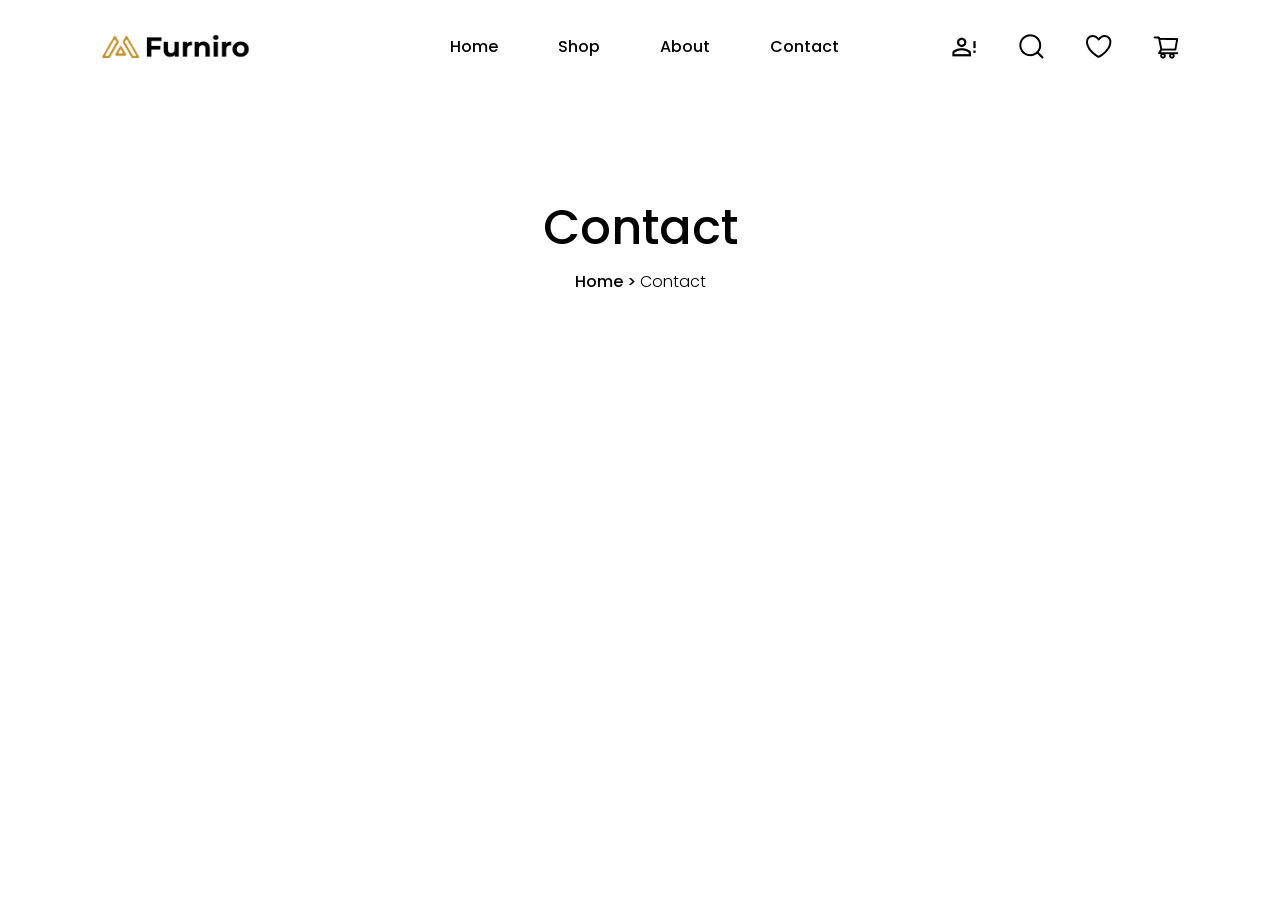
==== contact.html @ 43bb4ae7 "project" ====
<!DOCTYPE html>
<html lang="en">
<head>
    <meta charset="UTF-8">
    <meta name="viewport" content="width=device-width, initial-scale=1.0">
    <link href="https://fonts.googleapis.com/css2?family=Poppins:ital,wght@0,100;0,200;0,300;0,400;0,500;0,600;0,700;0,800;0,900;1,100;1,200;1,300;1,400;1,500;1,600;1,700;1,800;1,900&display=swap" rel="stylesheet" />
    <link rel="stylesheet" href="css/common.css" >
    <link rel="stylesheet" href="css/shop.css">
    <title>Document</title>
</head>
<body>
    <header>
      <div class="navbar">
        <div class="nav">
          <img src="images/Frame 168.png" >
          <nav>
            <ul>
              <li><a href="index.html">Home</a></li>
              <li><a href="#">Shop</a></li>
              <li><a href="product.html">About</a></li>
              <li><a href="">Contact</a></li>
            </ul>
          </nav>
        </div>
        <div class="right-bar">
          <div class="bar">
            <img src="images/Vector.png" alt="" />
            <img src="images/Vector (1).png" alt="" />
            <img src="images/Vector (2).png" alt="" />
            <img src="images/vector(3).png" alt="" />
          </div>
        </div>
      </div>
    </header>
    <section class="hero-section">
        <div class="hero-content">
            <h1>Contact</h1>
            <p>Home > <span>Contact</span></p>
        </div>
    </section>
---- css/common.css ----
*{
    margin: 0;
    padding: 0;
    box-sizing: border-box;
    font-family: "poppins";
}
.navbar{
    
    display: flex;
   align-items: center;
   margin: 30px 100px;
   
    justify-content: space-between;
   
}
.navbar .nav{
    align-items: center
    ;
    gap: 200px;
}
.navbar .nav img{
    width: 150px;
}
.nav{
    display: flex;
}

.navbar .nav nav ul{
    display: flex;
   gap: 60px;
}
.navbar .nav nav ul li{
    list-style-type: none;
    font-family: "poppins";
}
.navbar .nav nav ul li a{ 
  
  font-family: "Poppins", sans-serif;
  font-weight: 500;
  color: black;
  
  text-decoration: none;

  font-size: 16px;
}
.navbar .right-bar .bar{
    gap:40px;
    display: flex;
    align-items: center;
}



.footer {
  
    height: 505px;
       display: flex;
    flex-direction: column;
    justify-content: space-between;
    padding: 80px 100px 40px 100px;
}

.footer-container {
    display: flex;
    gap: 100px;
}





.footer-logo {
    margin-bottom: 50px;
}

.footer-address {
    color: #9F9F9F;
}


.footer-heading {
    font-size: 16px;
    font-weight: 500;
    color: #9F9F9F;
    margin-bottom: 55px;
}


.footer-links {
    list-style: none;
    display: flex;
    flex-direction: column;
    gap: 36px;
}

.footer-links a {
    text-decoration: none;
    color: #000000;
    font-size: 16px;
    font-weight: 500;
    transition: color 0.2s ease;
}

.footer-links a:hover {
    color: #b8860b;
}

.newsletter-form {
    display: flex;
    gap: 12px;
}

.newsletter-form input {
    border: none;
    border-bottom: 1px solid #000000;
    font-size: 14px;
    width: 200px;

}

.newsletter-form input::placeholder {
    color: #9F9F9F;
}

.newsletter-form button {
    background: none;
    border: none;
    border-bottom: 1px solid #000000;
    font-size: 14px;
    font-weight: bold;
    padding: 4px 0;
}




.footer-bottom {
    border-top: 1px solid #D9D9D9;
    padding-top: 35px;
}
---- css/shop.css ----
*{
    margin: 0;
    padding: 0;
    box-sizing: border-box;
    font-family: "poppins";
}
.hero-section {
    position: relative;
    height: 300px;
    background: url("/FURNIRO-/images/Rectangle\ 1.png");
    background-position: center;
    background-repeat: no-repeat;
    background-size: cover;
    display: flex;
    justify-content: center;
    align-items: center;
    text-align: center;
}
.hero-section::before {
    content: '';
    position: absolute;
    top: 0;
    left: 0;
    width: 100%;
    height: 100%;
    background-color: rgba(255, 255, 255, 0.4); /* Light overlay mimicking the design */
}
.hero-content {
    position: relative;
    z-index: 1;
}

.hero-content h1 {
    font-size: 48px;
    font-weight: 500;
    margin-bottom: 5px;
    color: #000;
}

.hero-content p {
    font-size: 16px;
    font-weight: 500;
    color: #000;
}

.hero-content span {
    font-weight: 300;
}

.control-bar {
    display: flex;
    justify-content: space-between;
    align-items: center;
    background-color: #f9f1e7;
    padding: 20px 60px;
    margin-top: 1px;
}

.control-left {
    display: flex;
    align-items: center;
    gap: 20px;
}

.filter-btn {
    background: none;
    border: none;
    font-size: 16px;
    cursor: pointer;
    display: flex;
    align-items: center;
    gap: 10px;
    font-weight: 400;
}

.view-icons {
    display: flex;
    gap: 15px;
    font-size: 18px;
    cursor: pointer;
}

.view-icons .active {
    color: #000;
}

.divider {
    width: 2px;
    height: 25px;
    background-color: #9f9f9f;
}

.result-text {
    font-size: 14px;
    color: #000;
}

.control-right {
    display: flex;
    align-items: center;
    gap: 25px;
}

.show-control, .sort-control {
    display: flex;
    align-items: center;
    gap: 15px;
    font-size: 16px;
    color: #000;
}

.number-box, .sort-box {
    background-color: #fff;
    padding: 8px 15px;
    color: #9f9f9f;
    font-size: 14px;
}

.product-section {
    padding: 50px 80px;
    background-color: #fff;
}

.product-grid {
    display: grid;
    grid-template-columns: repeat(auto-fit, minmax(260px, 1fr));
    gap: 30px;
}

.product-card {
    background-color: #f4f5f7;
    position: relative;
    display: flex;
    flex-direction: column;
    overflow: hidden;
}

.product-image-container {
    position: relative;
    width: 100%;
    height: 300px;
}

.product-image-container img {
    width: 100%;
    height: 100%;
    object-fit: cover;
}

.badge {
    position: absolute;
    top: 20px;
    right: 20px;
    width: 48px;
    height: 48px;
    border-radius: 50%;
    display: flex;
    align-items: center;
    justify-content: center;
    color: #fff;
    font-size: 14px;
    font-weight: 500;
}

.badge.discount {
    background-color: #e97171;
}

.badge.new {
    background-color: #2ec1ac;
}

.product-info {
    padding: 20px;
    display: flex;
    flex-direction: column;
    gap: 8px;
}

.product-info h3 {
    font-size: 24px;
    font-weight: 600;
    color: #3a3a3a;
}

.product-category {
    font-size: 16px;
    font-weight: 500;
    color: #898989;
}

.product-pricing {
    display: flex;
    align-items: center;
    gap: 15px;
    margin-top: 5px;
}

.current-price {
    font-size: 20px;
    font-weight: 600;
    color: #3a3a3a;
}

.old-price {
    font-size: 16px;
    color: #b0b0b0;
    text-decoration: line-through;
}

.product-card:hover .product-overlay,
.product-card.hover-active .product-overlay {
    opacity: 1;
    visibility: visible;
}

.product-overlay {
    position: absolute;
    top: 0;
    left: 0;
    width: 100%;
    height: 100%;
    background-color: rgba(0, 0, 0, 0.7);
    display: flex;
    flex-direction: column;
    justify-content: center;
    align-items: center;
    gap: 20px;
    opacity: 0;
    visibility: hidden;
    transition: opacity 0.3s ease;
}

.product-overlay .add-to-cart-btn {
    background-color: #fff;
    color: #b8860b;
    border: none;
    padding: 12px 50px;
    font-size: 16px;
    font-weight: 600;
    cursor: pointer;
    transition: background 0.2s;
}

.product-overlay .add-to-cart-btn:hover {
    background-color: #f4f4f4;
}

.overlay-actions {
    display: flex;
    gap: 20px;
    color: #fff;
    font-size: 14px;
    font-weight: 500;
}

.overlay-actions span {
    display: flex;
    align-items: center;
    gap: 5px;
    cursor: pointer;
}

.overlay-actions span:hover {
    color: #b8860b;
}
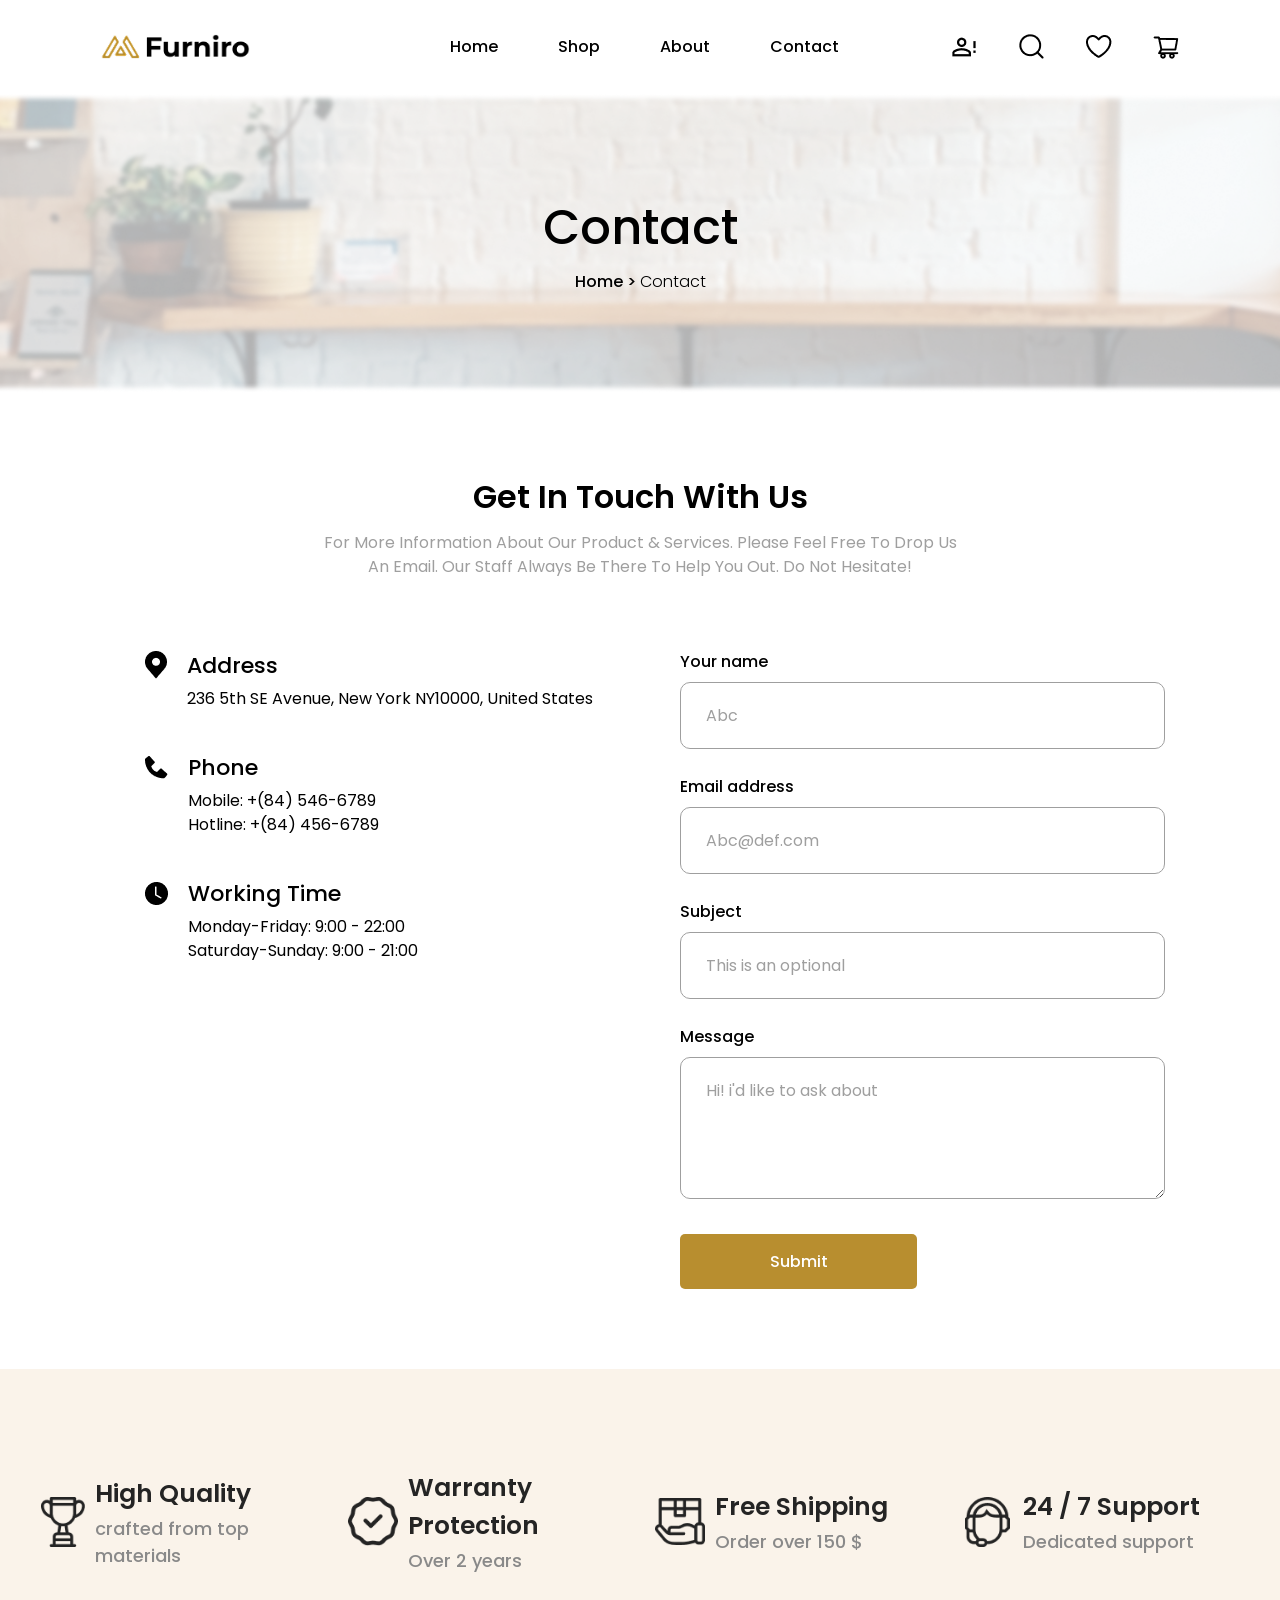
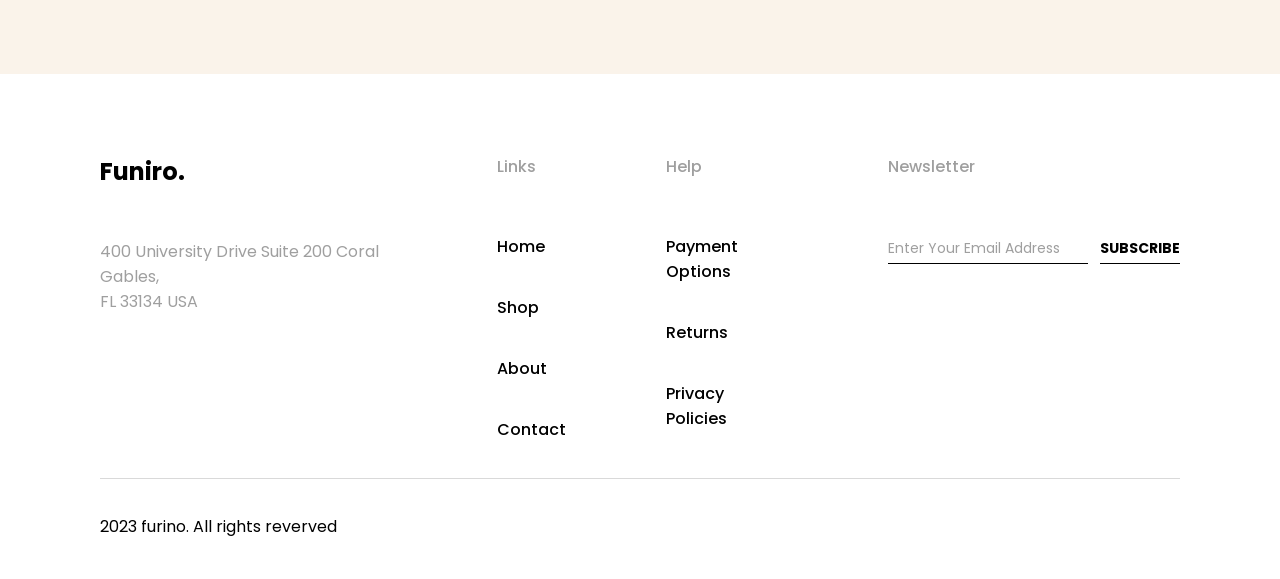
==== commit f9f62821: "changes" ====
--- a/contact.html
+++ b/contact.html
@@ -1,40 +1,210 @@
-<!DOCTYPE html>
+<!doctype html>
 <html lang="en">
-<head>
-    <meta charset="UTF-8">
-    <meta name="viewport" content="width=device-width, initial-scale=1.0">
-    <link href="https://fonts.googleapis.com/css2?family=Poppins:ital,wght@0,100;0,200;0,300;0,400;0,500;0,600;0,700;0,800;0,900;1,100;1,200;1,300;1,400;1,500;1,600;1,700;1,800;1,900&display=swap" rel="stylesheet" />
-    <link rel="stylesheet" href="css/common.css" >
-    <link rel="stylesheet" href="css/shop.css">
+  <head>
+    <meta charset="UTF-8" />
+    <meta name="viewport" content="width=device-width, initial-scale=1.0" />
+    <link
+      href="https://fonts.googleapis.com/css2?family=Poppins:ital,wght@0,100;0,200;0,300;0,400;0,500;0,600;0,700;0,800;0,900;1,100;1,200;1,300;1,400;1,500;1,600;1,700;1,800;1,900&display=swap"
+      rel="stylesheet"
+    />
+    <link rel="stylesheet" href="css/common.css" />
+    <link rel="stylesheet" href="css/style.css" />
     <title>Document</title>
-</head>
-<body>
+  </head>
+  <body>
     <header>
       <div class="navbar">
         <div class="nav">
-          <img src="images/Frame 168.png" >
+          <img src="images/header/Frame 168.png" />
           <nav>
             <ul>
               <li><a href="index.html">Home</a></li>
               <li><a href="#">Shop</a></li>
               <li><a href="product.html">About</a></li>
-              <li><a href="">Contact</a></li>
+              <li><a href="contact.html">Contact</a></li>
             </ul>
           </nav>
         </div>
         <div class="right-bar">
           <div class="bar">
-            <img src="images/Vector.png" alt="" />
-            <img src="images/Vector (1).png" alt="" />
-            <img src="images/Vector (2).png" alt="" />
-            <img src="images/vector(3).png" alt="" />
+            <img src="images/header/Vector.png" alt="" />
+            <img src="images/header/Vector (1).png" alt="" />
+            <img src="images/header/Vector (2).png" alt="" />
+            <img src="images/header/vector(3).png" alt="" />
           </div>
         </div>
       </div>
     </header>
     <section class="hero-section">
-        <div class="hero-content">
-            <h1>Contact</h1>
-            <p>Home > <span>Contact</span></p>
-        </div>
-    </section>+      <div class="hero-content">
+        <h1>Contact</h1>
+        <p>Home > <span>Contact</span></p>
+      </div>
+    </section>
+    <section class="contact-section">
+      <div class="contact-container">
+        <!-- Header -->
+        <div class="contact-header">
+          <h2>Get In Touch With Us</h2>
+          <p>
+            For More Information About Our Product & Services. Please Feel Free
+            To Drop Us An Email. Our Staff Always Be There To Help You Out. Do
+            Not Hesitate!
+          </p>
+        </div>
+
+        <div class="contact-content">
+          <div class="contact-info">
+            <div class="info-item">
+              <div class="icon"><img src="images/address.png" alt="" /></div>
+              <div>
+                <h3>Address</h3>
+                <p>236 5th SE Avenue, New York NY10000, United States</p>
+              </div>
+            </div>
+
+            <div class="info-item">
+              <div class="icon"><img src="images/contact.png" alt="" /></div>
+              <div>
+                <h3>Phone</h3>
+                <p>Mobile: +(84) 546-6789</p>
+                <p>Hotline: +(84) 456-6789</p>
+              </div>
+            </div>
+
+            <div class="info-item">
+              <div class="icon"><img src="images/clock.png" alt="" /></div>
+              <div>
+                <h3>Working Time</h3>
+                <p>Monday-Friday: 9:00 - 22:00</p>
+                <p>Saturday-Sunday: 9:00 - 21:00</p>
+              </div>
+            </div>
+          </div>
+
+          <form class="contact-form" onsubmit="event.preventDefault()">
+            <div class="form-group">
+              <label for="name">Your name</label>
+              <input type="text" id="name" placeholder="Abc" />
+            </div>
+
+            <div class="form-group">
+              <label for="email">Email address</label>
+              <input type="email" id="email" placeholder="Abc@def.com" />
+            </div>
+
+            <div class="form-group">
+              <label for="subject">Subject</label>
+              <input
+                type="text"
+                id="subject"
+                placeholder="This is an optional"
+              />
+            </div>
+
+            <div class="form-group">
+              <label for="message">Message</label>
+              <textarea
+                id="message"
+                rows="4"
+                placeholder="Hi! i'd like to ask about"
+              ></textarea>
+            </div>
+
+            <button type="submit" class="submit-btn">Submit</button>
+          </form>
+        </div>
+      </div>
+    </section>
+
+    <section class="features-section">
+      <div class="features-container">
+        <div class="feature-item">
+          <img
+            src="images/quality.png"
+            alt="High Quality Trophy"
+            class="feature-icon"
+          />
+          <div class="feature-text">
+            <h3>High Quality</h3>
+            <p>crafted from top materials</p>
+          </div>
+        </div>
+
+        <div class="feature-item">
+          <img
+            src="images/valid.png"
+            alt="Warranty Protection"
+            class="feature-icon"
+          />
+          <div class="feature-text">
+            <h3>Warranty Protection</h3>
+            <p>Over 2 years</p>
+          </div>
+        </div>
+
+        <div class="feature-item">
+          <img src="images/ship.png" alt="Free Shipping" class="feature-icon" />
+          <div class="feature-text">
+            <h3>Free Shipping</h3>
+            <p>Order over 150 $</p>
+          </div>
+        </div>
+
+        <div class="feature-item">
+          <img
+            src="images/support.png"
+            alt="24 / 7 Support"
+            class="feature-icon"
+          />
+          <div class="feature-text">
+            <h3>24 / 7 Support</h3>
+            <p>Dedicated support</p>
+          </div>
+        </div>
+      </div>
+    </section>
+    <footer class="footer">
+      <div class="footer-container">
+        <div class="footer-col brand-col">
+          <h2 class="footer-logo">Funiro.</h2>
+          <p class="footer-address">
+            400 University Drive Suite 200 Coral Gables,<br />
+            FL 33134 USA
+          </p>
+        </div>
+
+        <div class="footer-col">
+          <h4 class="footer-heading">Links</h4>
+          <ul class="footer-links">
+            <li><a href="#">Home</a></li>
+            <li><a href="shop.html">Shop</a></li>
+            <li><a href="product.html">About</a></li>
+            <li><a href="contact.html">Contact</a></li>
+          </ul>
+        </div>
+
+        <div class="footer-col">
+          <h4 class="footer-heading">Help</h4>
+          <ul class="footer-links">
+            <li><a href="#">Payment Options</a></li>
+            <li><a href="#">Returns</a></li>
+            <li><a href="#">Privacy Policies</a></li>
+          </ul>
+        </div>
+
+        <div class="footer-col newsletter-col">
+          <h3 class="footer-heading">Newsletter</h3>
+          <div class="newsletter-form">
+            <input type="email" placeholder="Enter Your Email Address" />
+            <button type="submit">SUBSCRIBE</button>
+          </div>
+        </div>
+      </div>
+
+      <div class="footer-bottom">
+        <p>2023 furino. All rights reverved</p>
+      </div>
+    </footer>
+  </body>
+</html>
--- a/css/common.css
+++ b/css/common.css
@@ -5,7 +5,7 @@
     font-family: "poppins";
 }
 .navbar{
-    
+     
     display: flex;
    align-items: center;
    margin: 30px 100px;
@@ -14,8 +14,7 @@
    
 }
 .navbar .nav{
-    align-items: center
-    ;
+    align-items: center ;
     gap: 200px;
 }
 .navbar .nav img{
--- a/css/style.css
+++ b/css/style.css
@@ -0,0 +1,520 @@
+
+body {
+    margin: 0;
+    padding: 0;
+    font-family: "poppins";
+    box-sizing: border-box;
+}
+
+
+.hero {
+    height: 716px;
+    background-image: url('../images/backgrd.jpg');
+    background-size: cover;
+    background-position: center;
+    display: flex;
+    justify-content: flex-end;
+    align-items: center;
+    padding-right: 100px; 
+    
+}
+
+.hero-box {
+    background-color: #FFF3E3;
+    padding: 50px 40px;
+    width: 500px;
+}
+
+.sub-title {
+    font-size: 14px;
+    font-weight: bold;
+    letter-spacing: 2px;
+    color: #333;
+}
+
+.hero-box h1 {
+    font-size: 42px;
+    color: #B8860B;
+    margin: 15px 0;
+    line-height: 1.2;
+}
+
+.hero-box p {
+    font-size: 15px;
+    color: #666;
+    line-height: 24px;
+    margin-bottom: 30px;
+}
+
+.btn {
+    display: inline-block;
+    background-color: #B8860B;
+    color: #fff;
+    padding: 15px 40px;
+    text-decoration: none;
+    font-weight: bold;
+    font-size: 14px;
+}
+
+.btn:hover {
+    background-color: #996f08;
+}
+.range-content{
+    text-align: center;
+    margin: 50px;
+}
+.range-content h3{
+    font-size: 32px;
+    font-weight: bold;
+}
+ .range-content p{
+    color: gray;
+    font-size: 20px;
+}
+.type {
+    display: flex;
+    gap: 20px;
+    margin-top: 56px;
+}
+.type .product-type{
+    text-align: center;
+    align-items: center;
+}
+.type .product-type img{
+    border-radius: 10px;
+    width: 100%;
+}
+.type .product-type h4{
+    font-weight: 500;
+    font-size: 20px;
+margin-top: 16px;
+
+}
+
+/* Products Section Styles */
+.products-section {
+    padding: 60px 20px;
+    background-color: #F4F5F7;
+    font-family: 'Poppins', sans-serif;
+}
+
+.container {
+    max-width: 1236px;
+    margin: 0 auto;
+}
+
+.products-section h2 {
+    text-align: center;
+    font-size: 32px;
+    font-weight: 700;
+    color: #3A3A3A;
+    margin-bottom: 32px;
+}
+
+.products-grid {
+    display: grid;
+    grid-template-columns: repeat(auto-fit, minmax(260px, 1fr));
+    gap: 32px;
+    margin-bottom: 40px;
+}
+
+.product-card {
+    background-color: #F4F5F7;
+    position: relative;
+    overflow: hidden;
+    display: flex;
+    flex-direction: column;
+}
+
+.product-image {
+    position: relative;
+    width: 100%;
+    height: 301px;
+    background-color: #E5E5E5;
+}
+
+.product-image img {
+    width: 100%;
+    height: 100%;
+    object-fit: cover;
+}
+
+.badge {
+    position: absolute;
+    top: 24px;
+    right: 24px;
+    width: 48px;
+    height: 48px;
+    border-radius: 50%;
+    display: flex;
+    align-items: center;
+    justify-content: center;
+    font-size: 14px;
+    font-weight: 500;
+    color: #FFFFFF;
+}
+
+.badge.discount {
+    background-color: #E97171;
+}
+
+.badge.new {
+    background-color: #2EC1AC;
+}
+
+.product-info {
+    padding: 16px;
+    background-color: #F4F5F7;
+}
+
+.product-info h3 {
+    font-size: 24px;
+    font-weight: 600;
+    color: #3A3A3A;
+    margin-bottom: 8px;
+}
+
+.product-category {
+    font-size: 16px;
+    font-weight: 500;
+    color: #898989;
+    margin-bottom: 8px;
+}
+
+.product-price {
+    font-size: 20px;
+    font-weight: 600;
+    color: #3A3A3A;
+}
+
+.old-price {
+    font-size: 16px;
+    font-weight: 400;
+    color: #B0B0B0;
+    text-decoration: line-through;
+    margin-left: 10px;
+}
+
+.show-more-container {
+    text-align: center;
+}
+
+.show-more-btn {
+    background-color: transparent;
+    border: 1px solid #B88E2F;
+    color: #B88E2F;
+    font-size: 16px;
+    font-weight: 600;
+    padding: 12px 82px;
+    cursor: pointer;
+    transition: all 0.3s ease;
+}
+
+.show-more-btn:hover {
+    background-color: #B88E2F;
+    color: #FFFFFF;
+}
+
+.designs{
+    background-color:  #FCF8F3;
+background-size: cover;
+    background-position: center;
+    display: flex;
+    justify-content: flex-end;
+    align-items: center;
+    padding-right: 100px; 
+    height: 670px;
+
+}
+/* .designs-area{
+    margin: 50px;
+} */
+.designs-img{
+    width: 100%;
+    object-fit: cover;
+    overflow: hidden;
+}
+
+.share-section {
+    padding: 60px 0 80px 0;
+    background-color: #FFFFFF;
+    text-align: center;
+    font-family: 'Poppins', sans-serif;
+    overflow: hidden;
+}
+
+.share-subtitle {
+    font-size: 20px;
+    font-weight: 600;
+    color: #616161;
+    margin-bottom: 4px;
+}
+
+.share-section h2 {
+    font-size: 40px;
+    font-weight: 700;
+    color: #3A3A3A;
+    margin-bottom: 30px;
+}
+
+.gallery-grid {
+    display: flex;
+    justify-content: center;
+    align-items: center;
+    gap: 16px;
+    padding: 0 16px;
+}
+
+.gallery-col {
+    display: flex;
+    flex-direction: column;
+    gap: 16px;
+}
+
+.gallery-item img {
+    width: 100%;
+    height: 100%;
+    object-fit: cover;
+    display: block;
+}
+
+
+.col-left .gallery-item:nth-child(1) { width: 274px; height: 382px; }
+.col-left .gallery-item:nth-child(2) { width: 274px; height: 323px; }
+
+.col-center-left .gallery-item:nth-child(1) { width: 451px; height: 312px; }
+.col-center-left .gallery-item:nth-child(2) { width: 451px; height: 393px; }
+
+.col-center .gallery-item { width: 295px; height: 392px; }
+
+.col-center-right .gallery-item:nth-child(1) { width: 290px; height: 348px; }
+.col-center-right .gallery-item:nth-child(2) { width: 290px; height: 337px; }
+
+.col-right .gallery-item:nth-child(1) { width: 262px; height: 433px; }
+.col-right .gallery-item:nth-child(2) { width: 262px; height: 242px; }
+
+
+.hero-section {
+    position: relative;
+    height: 300px;
+    background: url("../images/Rectangle\ 1.png");
+    background-position: center;
+    background-repeat: no-repeat;
+    background-size: cover;
+    display: flex;
+    justify-content: center;
+    align-items: center;
+    text-align: center;
+}
+.hero-section::before {
+    content: '';
+    position: absolute;
+    top: 0;
+    left: 0;
+    width: 100%;
+    height: 100%;
+    background-color: rgba(255, 255, 255, 0.4); /* Light overlay mimicking the design */
+}
+.hero-content {
+    position: relative;
+    z-index: 1;
+}
+
+.hero-content h1 {
+    font-size: 48px;
+    font-weight: 500;
+    margin-bottom: 5px;
+    color: #000;
+}
+
+.hero-content p {
+    font-size: 16px;
+    font-weight: 500;
+    color: #000;
+}
+
+.hero-content span {
+    font-weight: 300;
+}
+
+.contact-section {
+    width: 100%;
+    max-width: 1440px;
+    margin: 0 auto;
+    padding: 80px 20px;
+}
+
+.contact-container {
+    max-width: 1050px;
+    margin: 0 auto;
+}
+
+
+.contact-header {
+    text-align: center;
+    margin-bottom: 70px;
+}
+
+.contact-header h2 {
+    font-size: 32px;
+    font-weight: 600;
+    color: #000000;
+    margin-bottom: 10px;
+}
+
+.contact-header p {
+    font-size: 16px;
+    color: #9F9F9F;
+    max-width: 650px;
+    margin: 0 auto;
+    line-height: 1.5;
+}
+
+
+.contact-content {
+    display: grid;
+    grid-template-columns: 1fr 1fr;
+    gap: 80px;
+    align-items: start;
+}
+
+
+.contact-info {
+    display: flex;
+    flex-direction: column;
+    gap: 40px;
+    padding-left: 30px;
+}
+
+.info-item {
+    display: flex;
+    gap: 20px;
+    align-items: flex-start;
+}
+
+.info-item .icon {
+    font-size: 24px;
+    margin-top: 2px;
+}
+
+.info-item h3 {
+    font-size: 22px;
+    font-weight: 500;
+    color: #000000;
+    margin-bottom: 5px;
+}
+
+.info-item p {
+    font-size: 16px;
+    color: #000000;
+    line-height: 1.5;
+}
+
+
+.contact-form {
+    display: flex;
+    flex-direction: column;
+    gap: 25px;
+}
+
+.form-group {
+    display: flex;
+    flex-direction: column;
+    gap: 8px;
+}
+
+.form-group label {
+    font-size: 16px;
+    font-weight: 500;
+    color: #000000;
+}
+
+.form-group input,
+.form-group textarea {
+    width: 100%;
+    padding: 20px 25px;
+    border: 1px solid #9F9F9F;
+    border-radius: 10px;
+    font-size: 16px;
+    outline: none;
+    transition: border-color 0.2s;
+}
+
+.form-group input::placeholder,
+.form-group textarea::placeholder {
+    color: #9F9F9F;
+}
+
+.form-group input:focus,
+.form-group textarea:focus {
+    border-color: #B88E2F; 
+}
+
+.form-group textarea {
+    resize: vertical;
+}
+
+.submit-btn {
+    width: 237px;
+    height: 55px;
+    background-color: #B88E2F;
+    color: #ffffff;
+    border: none;
+    border-radius: 5px;
+    font-size: 16px;
+    font-weight: 500;
+    cursor: pointer;
+    margin-top: 10px;
+    transition: background-color 0.2s;
+}
+
+.submit-btn:hover {
+    background-color: #a37d26;
+}
+
+
+
+
+.features-section {
+    width: 100%;
+    background-color: #FAF3EA; 
+    padding: 100px 40px;
+}
+
+.features-container {
+    max-width: 1440px;
+    margin: 0 auto;
+    display: flex;
+    justify-content: space-between;
+    align-items: center;
+    flex-wrap: wrap;
+    gap: 30px;
+}
+
+.feature-item {
+    display: flex;
+    align-items: center;
+    gap: 10px;
+    flex: 1;
+    min-width: 240px;
+}
+
+.feature-icon {
+    width: 50px;
+    height: 50px;
+    object-fit: contain;
+}
+
+.feature-text h3 {
+    font-size: 25px;
+    font-weight: 600;
+    color: #242424;
+    margin-bottom: 2px;
+}
+
+.feature-text p {
+    font-size: 18px;
+    font-weight: 500;
+    color: #898989;
+}
+
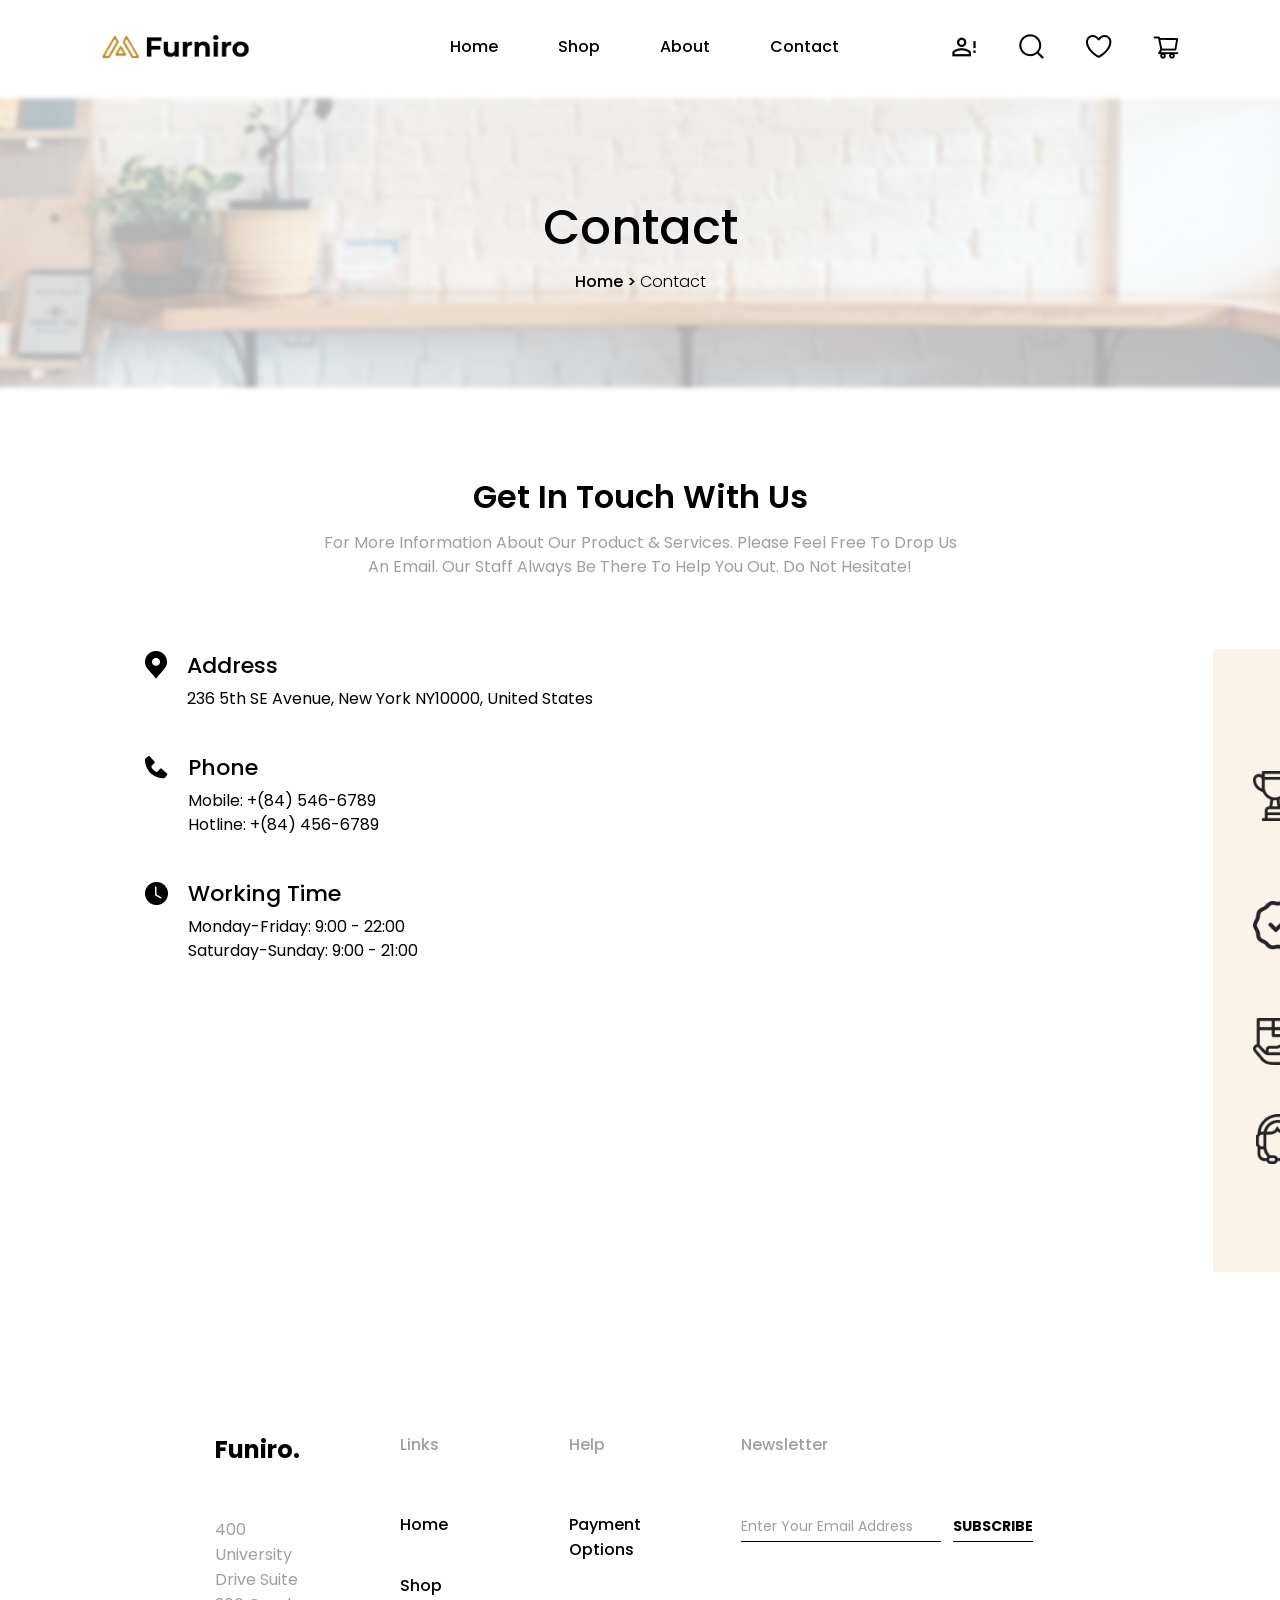
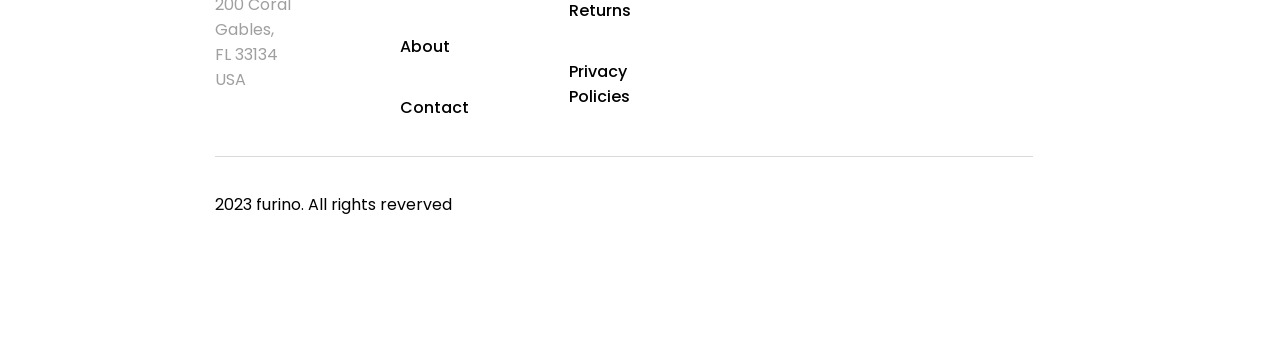
==== commit 5ae7237f: "project" ====
--- a/contact.html
+++ b/contact.html
@@ -82,40 +82,6 @@
             </div>
           </div>
 
-          <form class="contact-form" onsubmit="event.preventDefault()">
-            <div class="form-group">
-              <label for="name">Your name</label>
-              <input type="text" id="name" placeholder="Abc" />
-            </div>
-
-            <div class="form-group">
-              <label for="email">Email address</label>
-              <input type="email" id="email" placeholder="Abc@def.com" />
-            </div>
-
-            <div class="form-group">
-              <label for="subject">Subject</label>
-              <input
-                type="text"
-                id="subject"
-                placeholder="This is an optional"
-              />
-            </div>
-
-            <div class="form-group">
-              <label for="message">Message</label>
-              <textarea
-                id="message"
-                rows="4"
-                placeholder="Hi! i'd like to ask about"
-              ></textarea>
-            </div>
-
-            <button type="submit" class="submit-btn">Submit</button>
-          </form>
-        </div>
-      </div>
-    </section>
 
     <section class="features-section">
       <div class="features-container">
--- a/css/common.css
+++ b/css/common.css
@@ -5,13 +5,10 @@
     font-family: "poppins";
 }
 .navbar{
-     
     display: flex;
    align-items: center;
    margin: 30px 100px;
-   
     justify-content: space-between;
-   
 }
 .navbar .nav{
     align-items: center ;
@@ -28,6 +25,7 @@
     display: flex;
    gap: 60px;
 }
+
 .navbar .nav nav ul li{
     list-style-type: none;
     font-family: "poppins";
--- a/css/style.css
+++ b/css/style.css
@@ -15,7 +15,7 @@
     display: flex;
     justify-content: flex-end;
     align-items: center;
-    padding-right: 100px; 
+    padding-right: 100px;    
     
 }
 
@@ -75,6 +75,7 @@
     display: flex;
     gap: 20px;
     margin-top: 56px;
+    justify-content: center;
 }
 .type .product-type{
     text-align: center;
@@ -91,7 +92,7 @@
 
 }
 
-/* Products Section Styles */
+
 .products-section {
     padding: 60px 20px;
     background-color: #F4F5F7;
@@ -194,7 +195,13 @@
     text-decoration: line-through;
     margin-left: 10px;
 }
-
+.products-grid .product-card:hover{
+    transform: translateY(-12px) scale(1.03) !important;
+    box-shadow: 0 20px 40px rgba(0,0,0,0.2) !important;
+}
+.product-card:hover .product-image img{
+    transform: scale(1.1);
+}
 .show-more-container {
     text-align: center;
 }
@@ -217,7 +224,7 @@
 
 .designs{
     background-color:  #FCF8F3;
-background-size: cover;
+    background-size: cover;
     background-position: center;
     display: flex;
     justify-content: flex-end;
@@ -226,9 +233,7 @@
     height: 670px;
 
 }
-/* .designs-area{
-    margin: 50px;
-} */
+
 .designs-img{
     width: 100%;
     object-fit: cover;
@@ -271,6 +276,7 @@
     gap: 16px;
 }
 
+
 .gallery-item img {
     width: 100%;
     height: 100%;
@@ -278,6 +284,17 @@
     display: block;
 }
 
+.gallery-grid{
+    animation: infiniteScroll 25s linear reverse;
+    width: max-content;
+}
+@keyframes infiniteScroll{
+    0%{ transform: translateX(); }
+    50%{ transform: translateX(-50%); 
+    }
+
+
+}
 
 .col-left .gallery-item:nth-child(1) { width: 274px; height: 382px; }
 .col-left .gallery-item:nth-child(2) { width: 274px; height: 323px; }
